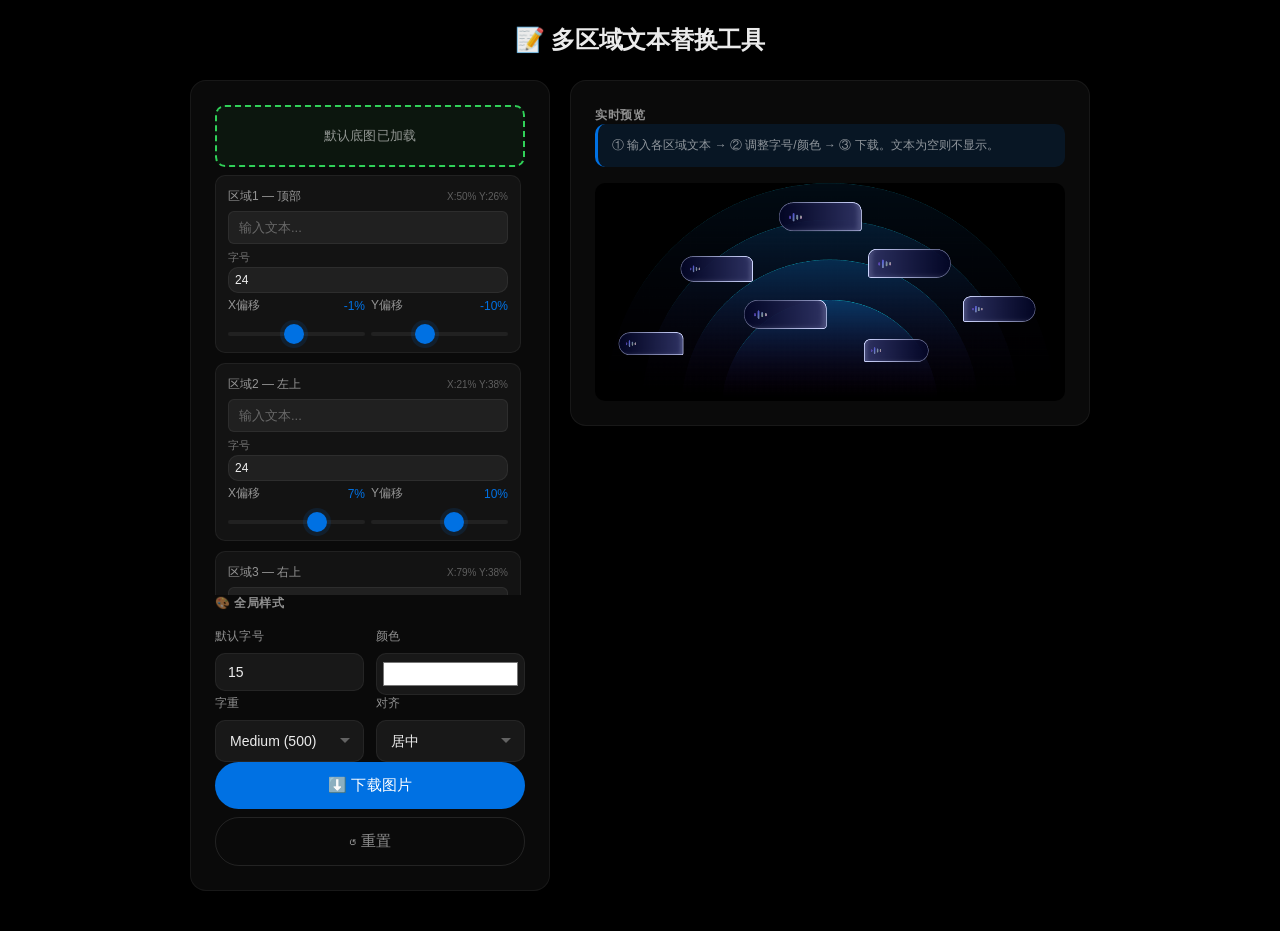
==== card-text-overlay.html @ 13a6d27a "🏨 酒店工具集 - 静态部署 - 酒店欢迎文本生成器 - 二维码叠加生成器 - 卡片文本叠加器 - Logo文字生成器 - 电视开机Logo制作（含海思V670 .img导出） - 开机视频工具（仅本" ====
<!DOCTYPE html>
<html lang="zh-CN">
<head>
<meta charset="UTF-8">
<meta name="viewport" content="width=device-width,initial-scale=1.0,maximum-scale=1.0,user-scalable=no">
<title>多区域文本替换工具</title>
<style>/* === Apple Style Design System === */
:root {
  --bg-primary: #000000;
  --bg-surface: rgba(255,255,255,0.04);
  --bg-surface-hover: rgba(255,255,255,0.06);
  --bg-input: rgba(255,255,255,0.06);
  --bg-input-focus: rgba(255,255,255,0.08);
  --accent: #0071E3;
  --accent-hover: #0077ED;
  --accent-subtle: rgba(0,113,227,0.12);
  --text-primary: rgba(255,255,255,0.92);
  --text-secondary: rgba(255,255,255,0.55);
  --text-tertiary: rgba(255,255,255,0.32);
  --border-subtle: rgba(255,255,255,0.06);
  --border-default: rgba(255,255,255,0.1);
  --border-focus: rgba(0,113,227,0.4);
  --radius-sm: 6px;
  --radius-md: 10px;
  --radius-lg: 16px;
  --radius-xl: 24px;
  --font-sans: -apple-system, BlinkMacSystemFont, "SF Pro Display", "SF Pro Text", "Helvetica Neue", sans-serif;
  --font-mono: "SF Mono", "Menlo", "Monaco", monospace;
  --transition: 0.2s cubic-bezier(0.25, 0.1, 0.25, 1);
}
*{margin:0;padding:0;box-sizing:border-box}
body{font-family:var(--font-sans);background:var(--bg-primary);min-height:100vh;color:var(--text-primary);-webkit-font-smoothing:antialiased;-moz-osx-font-smoothing:grayscale;padding:24px 16px}
.container,.tool-container{max-width:900px;margin:0 auto}
.card,.panel,.left-panel,.right-panel{background:var(--bg-surface);border:1px solid var(--border-subtle);border-radius:var(--radius-lg);padding:24px;margin-bottom:16px;backdrop-filter:blur(20px);-webkit-backdrop-filter:blur(20px)}
.section-title,.sep-title,.preview-title{font-size:12px;font-weight:600;color:var(--text-secondary);text-transform:uppercase;letter-spacing:0.5px;margin-bottom:16px}
.form-group,.field{margin-bottom:16px}
.form-group:last-child,.field:last-of-type{margin-bottom:0}
label,.field label{display:block;font-size:12px;font-weight:500;color:var(--text-secondary);margin-bottom:8px;letter-spacing:0.2px}
input[type="text"],input[type="url"],input[type="number"],textarea,select{width:100%;padding:12px 14px;background:var(--bg-input);border:1px solid var(--border-subtle);border-radius:var(--radius-md);color:var(--text-primary);font-size:14px;font-family:var(--font-sans);outline:none;transition:all var(--transition)}
input[type="text"]:focus,input[type="url"]:focus,textarea:focus,select:focus{border-color:var(--border-focus);background:var(--bg-input-focus);box-shadow:0 0 0 3px var(--accent-subtle)}
input[type="text"]::placeholder,textarea::placeholder{color:var(--text-tertiary)}
select{appearance:none;background-image:url("data:image/svg+xml,%3Csvg xmlns='http://www.w3.org/2000/svg' width='12' height='12' fill='rgba(255,255,255,0.32)'%3E%3Cpath d='M6 8L1 3h10z'/%3E%3C/svg%3E");background-repeat:no-repeat;background-position:right 12px center;padding-right:36px}
select option{background:#1c1c1e;color:var(--text-primary)}
textarea{resize:vertical;line-height:1.5;min-height:60px}
input[type="color"]{width:100%;height:40px;padding:4px;background:var(--bg-input);border:1px solid var(--border-subtle);border-radius:var(--radius-md);cursor:pointer}
input[type="file"]{font-size:13px;color:var(--text-secondary);padding:8px 0}
input[type="file"]::file-selector-button{padding:8px 16px;background:var(--accent);border:none;border-radius:var(--radius-sm);color:#fff;font-size:13px;font-family:var(--font-sans);cursor:pointer;margin-right:10px}
input[type="range"]{width:100%;height:4px;-webkit-appearance:none;appearance:none;background:var(--bg-input);border-radius:2px;outline:none}
input[type="range"]::-webkit-slider-thumb{-webkit-appearance:none;width:20px;height:20px;background:var(--accent);border-radius:50%;cursor:pointer;box-shadow:0 0 0 4px var(--accent-subtle);transition:all var(--transition)}
input[type="range"]::-webkit-slider-thumb:hover{transform:scale(1.1)}
.range-label,.rl{display:flex;justify-content:space-between;align-items:center;margin-bottom:8px;font-size:12px;color:var(--text-secondary)}
.range-label .val,.rv{font-size:12px;color:var(--accent);font-weight:500}
.row,.grid-2{display:grid;grid-template-columns:1fr 1fr;gap:12px}
.row .form-group,.grid-2 .field{margin-bottom:0}
.btn{width:100%;padding:14px;border:none;border-radius:var(--radius-xl);font-size:15px;font-weight:500;font-family:var(--font-sans);cursor:pointer;transition:all var(--transition);letter-spacing:0.2px}
.btn-primary,.btn-gen{background:var(--accent);color:#fff}
.btn-primary:hover,.btn-gen:hover{background:var(--accent-hover)}
.btn-primary:active,.btn-gen:active{transform:scale(0.98);opacity:0.9}
.btn-secondary{background:transparent;border:1px solid var(--border-default);color:var(--text-secondary);margin-top:8px}
.btn-secondary:hover{border-color:var(--border-default);background:var(--bg-surface-hover);color:var(--text-primary)}
.canvas-wrap{background:#000;border-radius:var(--radius-md);overflow:hidden}
#cv,#previewCanvas,canvas{display:block;width:100%;height:auto}
.ph,.placeholder{display:flex;flex-direction:column;align-items:center;justify-content:center;min-height:240px;color:var(--text-tertiary);font-size:13px;text-align:center}
.ph-icon,.placeholder .icon{font-size:40px;margin-bottom:12px;opacity:0.5}
.tags,.chips{display:flex;gap:8px;flex-wrap:wrap;margin-top:8px}
.tag,.chip{padding:6px 16px;background:var(--bg-input);border:1px solid var(--border-subtle);border-radius:var(--radius-xl);font-size:12px;color:var(--text-secondary);cursor:pointer;transition:all var(--transition);font-family:var(--font-sans)}
.tag:hover,.chip:hover{background:var(--accent-subtle);border-color:var(--accent);color:var(--accent)}
.tip{padding:14px 16px;background:rgba(255,149,0,0.08);border-radius:var(--radius-md);font-size:12px;color:rgba(255,149,0,0.7);line-height:1.6;margin-top:12px}
.guide-box{padding:12px 14px;background:var(--accent-subtle);border-radius:var(--radius-md);border-left:3px solid var(--accent);margin-bottom:16px}
.guide-box p{font-size:12px;color:var(--text-secondary);line-height:1.6}
.layout{display:grid;grid-template-columns:360px 1fr;gap:20px;align-items:start}
.left-panel,.right-panel{overflow:hidden}
.upload-area-wrap,.upload-wrap{position:relative;display:block}
.upload-area{position:relative;padding:20px 16px;background:var(--bg-surface);border:2px dashed var(--border-default);border-radius:var(--radius-md);text-align:center;cursor:pointer;transition:all var(--transition)}
.upload-area:hover{border-color:var(--accent);background:var(--bg-surface-hover)}
.upload-area.active{border-color:#30D158;background:rgba(48,209,88,0.06)}
.upload-area-wrap input[type="file"],.upload-wrap input[type="file"]{display:none}
.upload-icon{font-size:30px;margin-bottom:8px;opacity:0.5}
.upload-text{font-size:13px;color:var(--text-secondary)}
.qr-source-tabs{display:flex;gap:0;margin-bottom:14px;background:var(--bg-input);border-radius:var(--radius-md);padding:3px}
.qr-tab{flex:1;padding:8px 12px;text-align:center;border:none;background:transparent;color:var(--text-secondary);font-size:12px;font-family:var(--font-sans);cursor:pointer;border-radius:var(--radius-sm);transition:all var(--transition)}
.qr-tab.active{background:var(--accent);color:#fff;font-weight:500}
.card-section{padding:12px;background:var(--bg-surface);border-radius:var(--radius-md);border:1px solid var(--border-subtle);margin-bottom:10px}
.card-label{display:flex;justify-content:space-between;align-items:center;margin-bottom:6px}
.card-label span{font-size:12px;color:var(--text-secondary);font-weight:500}
.card-label small{font-size:10px;color:var(--text-tertiary)}
.card-section input[type="text"]{width:100%;padding:8px 10px;background:var(--bg-input);border:1px solid var(--border-subtle);border-radius:var(--radius-sm);color:var(--text-primary);font-size:13px;outline:none}
.card-section input[type="text"]:focus{border-color:var(--border-focus)}
.text-list{max-height:420px;overflow-y:auto;padding-right:4px}
.text-list::-webkit-scrollbar{width:4px}
.text-list::-webkit-scrollbar-thumb{background:var(--border-default);border-radius:2px}
.qr-preview-wrap{margin-top:10px;padding:8px;background:rgba(0,0,0,0.2);border-radius:var(--radius-md);text-align:center;display:none}
.qr-preview-wrap.show{display:block}
#qrPreview{max-width:120px;height:auto;border-radius:4px}
h1{text-align:center;margin-bottom:24px;font-size:24px;font-weight:600;color:var(--text-primary);letter-spacing:-0.3px}
.ld{display:none;position:absolute;inset:0;background:rgba(0,0,0,0.6);align-items:center;justify-content:center;border-radius:var(--radius-md)}
.ld.active{display:flex}
.grid-2 input[type="number"],.grid-2 input[type="color"]{width:100%;padding:10px 12px;background:var(--bg-input);border:1px solid var(--border-subtle);border-radius:var(--radius-md);color:var(--text-primary);font-size:14px;outline:none}
.grid-2 input[type="color"]{height:42px;padding:4px;cursor:pointer}
@media(max-width:860px){.layout{grid-template-columns:1fr}}
</style>
</head>
<body>
<div class="container">
<h1>📝 多区域文本替换工具</h1>
<div class="layout">

<!-- 左侧控制 -->
<div class="panel">
  <label class="upload-wrap" for="bgFile">
    <div class="upload-area active" id="bgArea"><div class="upload-text" id="bgText">默认底图已加载</div></div>
    <input type="file" id="bgFile" accept="image/*">
  </label>

  <div class="text-list" id="textList">
    <!-- 动态生成7个文本输入 -->
  </div>

  <div class="sep"><div class="sep-title">🎨 全局样式</div></div>
  <div class="grid-2">
    <div class="field">
      <label>默认字号</label>
      <input type="number" id="fontSize" value="15" min="8" max="48">
    </div>
    <div class="field">
      <label>颜色</label>
      <input type="color" id="textColor" value="#ffffff">
    </div>
  </div>
  <div class="grid-2">
    <div class="field">
      <label>字重</label>
      <select id="fontWeight">
        <option value="400">Regular (400)</option>
        <option value="500" selected>Medium (500)</option>
        <option value="600">Semi Bold (600)</option>
        <option value="700">Bold (700)</option>
      </select>
    </div>
    <div class="field">
      <label>对齐</label>
      <select id="textAlign">
        <option value="center" selected>居中</option>
        <option value="left">左对齐</option>
        <option value="right">右对齐</option>
      </select>
    </div>
  </div>

  <button class="btn btn-primary" id="dlBtn">⬇️ 下载图片</button>
  <button class="btn btn-secondary" id="resetBtn">↺ 重置</button>
</div>

<!-- 右侧预览 -->
<div class="panel">
  <div class="preview-header"><span class="preview-title">实时预览</span></div>
  <div class="guide-box"><p>① 输入各区域文本 → ② 调整字号/颜色 → ③ 下载。文本为空则不显示。</p></div>
  <div class="canvas-wrap">
    <div class="ph" id="ph"><div class="ph-icon">📷</div><div>加载中...</div></div>
    <canvas id="cv" style="display:none"></canvas>
  </div>
</div>

</div>
</div>

<script>
var cv = document.getElementById('cv'), cx = cv.getContext('2d');
var $ = function(id) { return document.getElementById(id); };

// 状态
var bgImg = null, bgLoaded = false;
var defaultBg = '[data-uri]';

// 7个文本区域配置 - y为百分比坐标, df为默认偏移和字号
var cards = [
  { id: 't1', label: '顶部', x: 0.50, y: 0.26, df: {ox:-1, oy:-10, fs:24} },
  { id: 't2', label: '左上', x: 0.21, y: 0.38, df: {ox:7, oy:10, fs:24} },
  { id: 't3', label: '右上', x: 0.79, y: 0.38, df: {ox:-11, oy:-1, fs:24} },
  { id: 't4', label: '中部', x: 0.38, y: 0.61, df: {ox:4, oy:-1, fs:24} },
  { id: 't5', label: '右侧', x: 0.76, y: 0.65, df: {ox:12, oy:-7, fs:24} },
  { id: 't6', label: '左下', x: 0.21, y: 0.83, df: {ox:-7, oy:-9, fs:24} },
  { id: 't7', label: '右下', x: 0.58, y: 0.85, df: {ox:8, oy:-8, fs:24} }
];

// 生成输入控件 - 每个区域带独立X/Y微调
var textList = $('textList');
cards.forEach(function(c, i) {
  var sec = document.createElement('div');
  sec.className = 'card-section';
  var alignOpts = '<option value="center">居中</option><option value="left">左对齐</option><option value="right">右对齐</option>';
  var df = c.df || {ox:0, oy:0, fs:15};
  sec.innerHTML =
    '<div class="card-label"><span>区域' + (i+1) + ' — ' + c.label + '</span><small>X:' + Math.round(c.x*100) + '% Y:' + Math.round(c.y*100) + '%</small></div>'
    + '<input type="text" id="' + c.id + '" placeholder="输入文本...">'
    + '<div style="display:flex;gap:6px;margin-top:6px;">'
    + '<div style="flex:1"><label style="font-size:11px;color:rgba(255,255,255,.4);display:block;margin-bottom:2px">字号</label><input type="number" id="' + c.id + 'fs" value="' + df.fs + '" min="8" max="48" style="padding:5px 6px;font-size:12px"></div>'
    + '</div>'
    + '<div style="display:flex;gap:6px;margin-top:4px;">'
    + '<div style="flex:1"><div class="rl"><span>X偏移</span><span class="rv" id="' + c.id + 'xV">' + df.ox + '%</span></div><input type="range" id="' + c.id + 'ox" min="-20" max="20" value="' + df.ox + '" style="width:100%"></div>'
    + '<div style="flex:1"><div class="rl"><span>Y偏移</span><span class="rv" id="' + c.id + 'yV">' + df.oy + '%</span></div><input type="range" id="' + c.id + 'oy" min="-40" max="40" value="' + df.oy + '" style="width:100%"></div>'
    + '</div>';
  textList.appendChild(sec);
});

// 加载默认背景
(function() {
  var img = new Image();
  img.onload = function() { bgImg = img; bgLoaded = true; render(); };
  img.src = defaultBg;
})();

// 底图上传
$('bgFile').onchange = function() {
  if (!this.files[0]) return;
  var file = this.files[0];
  var r = new FileReader();
  r.onload = function(e) {
    var img = new Image();
    img.onload = function() { bgImg = img; bgLoaded = true; $('bgText').textContent = file.name; $('bgArea').classList.add('active'); render(); };
    img.src = e.target.result;
  };
  r.readAsDataURL(file);
};

// 渲染
function render() {
  if (!bgLoaded || !bgImg) return;
  var w = bgImg.naturalWidth || bgImg.width;
  var h = bgImg.naturalHeight || bgImg.height;
  cv.width = w; cv.height = h;
  cv.style.display = 'block';
  $('ph').style.display = 'none';

  cx.clearRect(0, 0, w, h);
  cx.drawImage(bgImg, 0, 0, w, h);

  var fs = parseInt($('fontSize').value) || 15;
  var fc = $('textColor').value;
  var fw = $('fontWeight').value;
  var ta = $('textAlign').value;

  cx.fillStyle = fc;
  cx.textBaseline = 'middle';

  cards.forEach(function(c) {
    var txt = $(c.id).value.trim();
    if (!txt) return;
    var cfs = parseInt($(c.id + 'fs').value);
    if (!cfs || cfs < 1) cfs = fs;
    cx.textAlign = ta;
    cx.font = fw + ' ' + cfs + 'px -apple-system, "PingFang SC", "Microsoft YaHei", sans-serif';
    var ox = (parseInt($(c.id + 'ox').value) || 0) / 100;
    var oy = (parseInt($(c.id + 'oy').value) || 0) / 100;
    var px = (c.x + ox) * w;
    var py = (c.y + oy) * h;
    cx.fillText(txt, px, py);
  });
}

// 实时监听 - 文本输入 + 样式 + 偏移滑块 + 独立字号
var listenIds = cards.reduce(function(a, c) {
  return a.concat([c.id, c.id + 'fs', c.id + 'ox', c.id + 'oy']);
}, ['fontSize', 'textColor', 'fontWeight', 'textAlign']);
listenIds.forEach(function(id) {
  $(id).addEventListener('input', function() {
    // 更新偏移显示值
    if (id.endsWith('ox') || id.endsWith('oy')) {
      var suffix = id.endsWith('ox') ? 'xV' : 'yV';
      var v = parseInt(this.value) || 0;
      var el = $(id.replace(/o[x|y]$/, '') + suffix);
      if (el) el.textContent = v + '%';
    }
    render();
  });
});
$('textColor').addEventListener('change', render);

// 下载
$('dlBtn').onclick = function() {
  if (!bgLoaded) { alert('请先加载底图'); return; }
  var a = document.createElement('a');
  a.download = '卡片文本_' + Date.now() + '.png';
  a.href = cv.toDataURL('image/png', 1);
  a.click();
};

// 重置
$('resetBtn').onclick = function() {
  cards.forEach(function(c) {
    $(c.id).value = '';
    $(c.id + 'fs').value = c.df.fs;
    $(c.id + 'ox').value = c.df.ox;
    $(c.id + 'oy').value = c.df.oy;
    $(c.id + 'xV').textContent = c.df.ox + '%';
    $(c.id + 'yV').textContent = c.df.oy + '%';
  });
  $('fontSize').value = 15;
  $('textColor').value = '#ffffff';
  $('fontWeight').value = '500';
  $('textAlign').value = 'center';
  render();
};
</script>
</body>
</html>
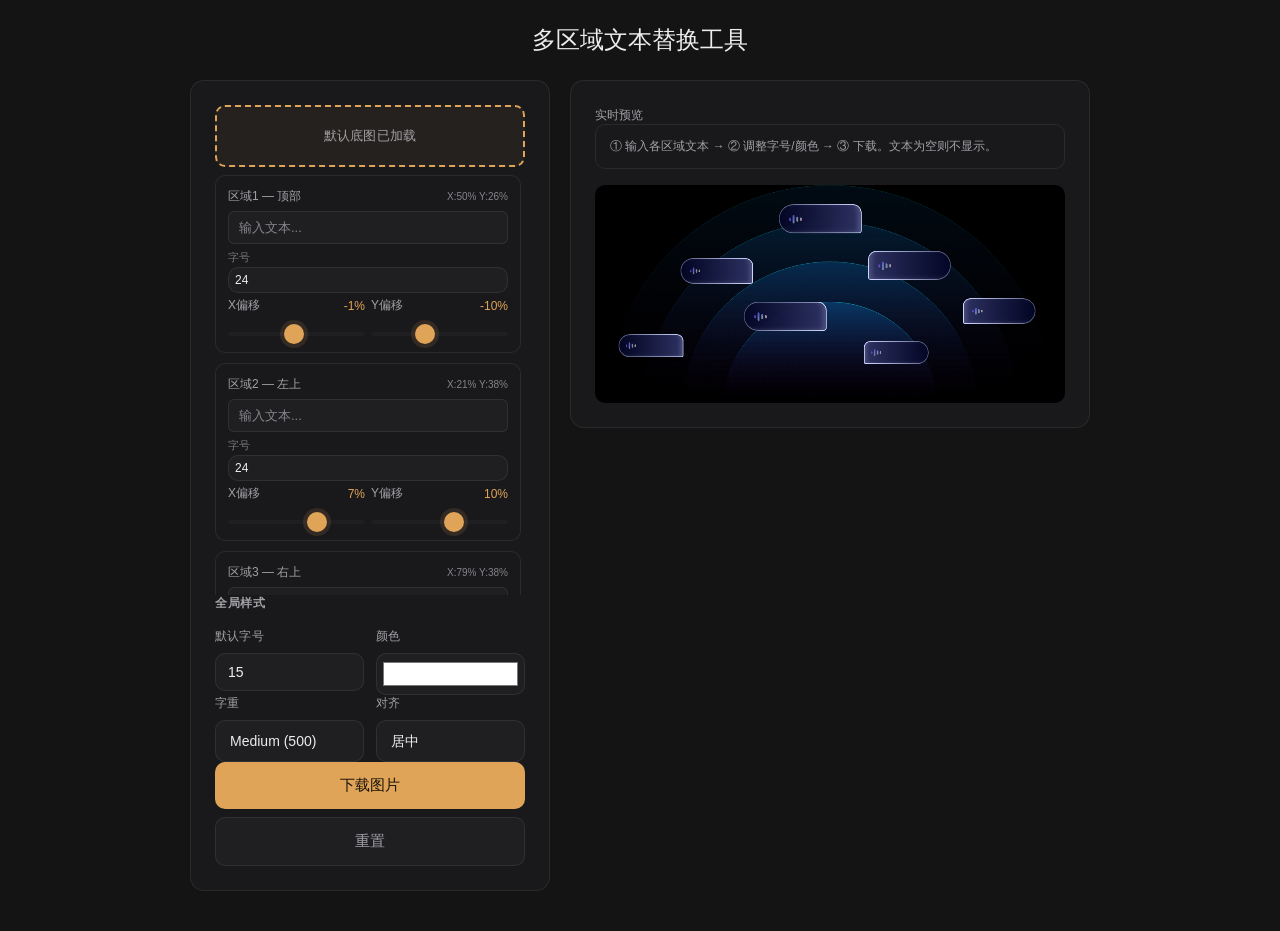
==== commit ede3df13: "review: 全站统一主题与可访问性，去 emoji/玻璃/蓝色，修复移动端两列控件" ====
--- a/card-text-overlay.html
+++ b/card-text-overlay.html
@@ -36,7 +36,7 @@
 .form-group,.field{margin-bottom:16px}
 .form-group:last-child,.field:last-of-type{margin-bottom:0}
 label,.field label{display:block;font-size:12px;font-weight:500;color:var(--text-secondary);margin-bottom:8px;letter-spacing:0.2px}
-input[type="text"],input[type="url"],input[type="number"],textarea,select{width:100%;padding:12px 14px;background:var(--bg-input);border:1px solid var(--border-subtle);border-radius:var(--radius-md);color:var(--text-primary);font-size:14px;font-family:var(--font-sans);outline:none;transition:all var(--transition)}
+input[type="text"],input[type="url"],input[type="number"],textarea,select{width:100%;padding:12px 14px;background:var(--bg-input);border:1px solid var(--border-subtle);border-radius:var(--radius-md);color:var(--text-primary);font-size:14px;font-family:var(--font-sans);outline:none;transition:background-color var(--transition),border-color var(--transition),color var(--transition),opacity var(--transition),transform var(--transition)}
 input[type="text"]:focus,input[type="url"]:focus,textarea:focus,select:focus{border-color:var(--border-focus);background:var(--bg-input-focus);box-shadow:0 0 0 3px var(--accent-subtle)}
 input[type="text"]::placeholder,textarea::placeholder{color:var(--text-tertiary)}
 select{appearance:none;background-image:url("data:image/svg+xml,%3Csvg xmlns='http://www.w3.org/2000/svg' width='12' height='12' fill='rgba(255,255,255,0.32)'%3E%3Cpath d='M6 8L1 3h10z'/%3E%3C/svg%3E");background-repeat:no-repeat;background-position:right 12px center;padding-right:36px}
@@ -46,13 +46,13 @@
 input[type="file"]{font-size:13px;color:var(--text-secondary);padding:8px 0}
 input[type="file"]::file-selector-button{padding:8px 16px;background:var(--accent);border:none;border-radius:var(--radius-sm);color:#fff;font-size:13px;font-family:var(--font-sans);cursor:pointer;margin-right:10px}
 input[type="range"]{width:100%;height:4px;-webkit-appearance:none;appearance:none;background:var(--bg-input);border-radius:2px;outline:none}
-input[type="range"]::-webkit-slider-thumb{-webkit-appearance:none;width:20px;height:20px;background:var(--accent);border-radius:50%;cursor:pointer;box-shadow:0 0 0 4px var(--accent-subtle);transition:all var(--transition)}
+input[type="range"]::-webkit-slider-thumb{-webkit-appearance:none;width:20px;height:20px;background:var(--accent);border-radius:50%;cursor:pointer;box-shadow:0 0 0 4px var(--accent-subtle);transition:background-color var(--transition),border-color var(--transition),color var(--transition),opacity var(--transition),transform var(--transition)}
 input[type="range"]::-webkit-slider-thumb:hover{transform:scale(1.1)}
 .range-label,.rl{display:flex;justify-content:space-between;align-items:center;margin-bottom:8px;font-size:12px;color:var(--text-secondary)}
 .range-label .val,.rv{font-size:12px;color:var(--accent);font-weight:500}
 .row,.grid-2{display:grid;grid-template-columns:1fr 1fr;gap:12px}
 .row .form-group,.grid-2 .field{margin-bottom:0}
-.btn{width:100%;padding:14px;border:none;border-radius:var(--radius-xl);font-size:15px;font-weight:500;font-family:var(--font-sans);cursor:pointer;transition:all var(--transition);letter-spacing:0.2px}
+.btn{width:100%;padding:14px;border:none;border-radius:var(--radius-xl);font-size:15px;font-weight:500;font-family:var(--font-sans);cursor:pointer;transition:background-color var(--transition),border-color var(--transition),color var(--transition),opacity var(--transition),transform var(--transition);letter-spacing:0.2px}
 .btn-primary,.btn-gen{background:var(--accent);color:#fff}
 .btn-primary:hover,.btn-gen:hover{background:var(--accent-hover)}
 .btn-primary:active,.btn-gen:active{transform:scale(0.98);opacity:0.9}
@@ -63,7 +63,7 @@
 .ph,.placeholder{display:flex;flex-direction:column;align-items:center;justify-content:center;min-height:240px;color:var(--text-tertiary);font-size:13px;text-align:center}
 .ph-icon,.placeholder .icon{font-size:40px;margin-bottom:12px;opacity:0.5}
 .tags,.chips{display:flex;gap:8px;flex-wrap:wrap;margin-top:8px}
-.tag,.chip{padding:6px 16px;background:var(--bg-input);border:1px solid var(--border-subtle);border-radius:var(--radius-xl);font-size:12px;color:var(--text-secondary);cursor:pointer;transition:all var(--transition);font-family:var(--font-sans)}
+.tag,.chip{padding:6px 16px;background:var(--bg-input);border:1px solid var(--border-subtle);border-radius:var(--radius-xl);font-size:12px;color:var(--text-secondary);cursor:pointer;transition:background-color var(--transition),border-color var(--transition),color var(--transition),opacity var(--transition),transform var(--transition);font-family:var(--font-sans)}
 .tag:hover,.chip:hover{background:var(--accent-subtle);border-color:var(--accent);color:var(--accent)}
 .tip{padding:14px 16px;background:rgba(255,149,0,0.08);border-radius:var(--radius-md);font-size:12px;color:rgba(255,149,0,0.7);line-height:1.6;margin-top:12px}
 .guide-box{padding:12px 14px;background:var(--accent-subtle);border-radius:var(--radius-md);border-left:3px solid var(--accent);margin-bottom:16px}
@@ -71,14 +71,14 @@
 .layout{display:grid;grid-template-columns:360px 1fr;gap:20px;align-items:start}
 .left-panel,.right-panel{overflow:hidden}
 .upload-area-wrap,.upload-wrap{position:relative;display:block}
-.upload-area{position:relative;padding:20px 16px;background:var(--bg-surface);border:2px dashed var(--border-default);border-radius:var(--radius-md);text-align:center;cursor:pointer;transition:all var(--transition)}
+.upload-area{position:relative;padding:20px 16px;background:var(--bg-surface);border:2px dashed var(--border-default);border-radius:var(--radius-md);text-align:center;cursor:pointer;transition:background-color var(--transition),border-color var(--transition),color var(--transition),opacity var(--transition),transform var(--transition)}
 .upload-area:hover{border-color:var(--accent);background:var(--bg-surface-hover)}
 .upload-area.active{border-color:#30D158;background:rgba(48,209,88,0.06)}
 .upload-area-wrap input[type="file"],.upload-wrap input[type="file"]{display:none}
 .upload-icon{font-size:30px;margin-bottom:8px;opacity:0.5}
 .upload-text{font-size:13px;color:var(--text-secondary)}
 .qr-source-tabs{display:flex;gap:0;margin-bottom:14px;background:var(--bg-input);border-radius:var(--radius-md);padding:3px}
-.qr-tab{flex:1;padding:8px 12px;text-align:center;border:none;background:transparent;color:var(--text-secondary);font-size:12px;font-family:var(--font-sans);cursor:pointer;border-radius:var(--radius-sm);transition:all var(--transition)}
+.qr-tab{flex:1;padding:8px 12px;text-align:center;border:none;background:transparent;color:var(--text-secondary);font-size:12px;font-family:var(--font-sans);cursor:pointer;border-radius:var(--radius-sm);transition:background-color var(--transition),border-color var(--transition),color var(--transition),opacity var(--transition),transform var(--transition)}
 .qr-tab.active{background:var(--accent);color:#fff;font-weight:500}
 .card-section{padding:12px;background:var(--bg-surface);border-radius:var(--radius-md);border:1px solid var(--border-subtle);margin-bottom:10px}
 .card-label{display:flex;justify-content:space-between;align-items:center;margin-bottom:6px}
@@ -99,10 +99,11 @@
 .grid-2 input[type="color"]{height:42px;padding:4px;cursor:pointer}
 @media(max-width:860px){.layout{grid-template-columns:1fr}}
 </style>
+<link rel="stylesheet" href="./theme.css">
 </head>
 <body>
 <div class="container">
-<h1>📝 多区域文本替换工具</h1>
+<h1>多区域文本替换工具</h1>
 <div class="layout">
 
 <!-- 左侧控制 -->
@@ -116,7 +117,7 @@
     <!-- 动态生成7个文本输入 -->
   </div>
 
-  <div class="sep"><div class="sep-title">🎨 全局样式</div></div>
+  <div class="sep"><div class="sep-title">全局样式</div></div>
   <div class="grid-2">
     <div class="field">
       <label>默认字号</label>
@@ -147,8 +148,8 @@
     </div>
   </div>
 
-  <button class="btn btn-primary" id="dlBtn">⬇️ 下载图片</button>
-  <button class="btn btn-secondary" id="resetBtn">↺ 重置</button>
+  <button class="btn btn-primary" id="dlBtn">下载图片</button>
+  <button class="btn btn-secondary" id="resetBtn">重置</button>
 </div>
 
 <!-- 右侧预览 -->
@@ -156,7 +157,7 @@
   <div class="preview-header"><span class="preview-title">实时预览</span></div>
   <div class="guide-box"><p>① 输入各区域文本 → ② 调整字号/颜色 → ③ 下载。文本为空则不显示。</p></div>
   <div class="canvas-wrap">
-    <div class="ph" id="ph"><div class="ph-icon">📷</div><div>加载中...</div></div>
+    <div class="ph" id="ph"><div>加载中...</div></div>
     <canvas id="cv" style="display:none"></canvas>
   </div>
 </div>
@@ -170,7 +171,7 @@
 
 // 状态
 var bgImg = null, bgLoaded = false;
-var defaultBg = '[data-uri]';
+var defaultBg = './card-bg.png';
 
 // 7个文本区域配置 - y为百分比坐标, df为默认偏移和字号
 var cards = [
@@ -302,5 +303,6 @@
   render();
 };
 </script>
+<script src="./a11y.js" defer></script>
 </body>
 </html>
--- a/theme.css
+++ b/theme.css
@@ -0,0 +1,289 @@
+/* 酒店工具集 · 共用主题
+   在页面自身样式之后加载，只覆盖设计令牌与通用控件，
+   不改动各工具的计算/预览逻辑。 */
+
+:root {
+  --bg-primary: #141415;
+  --bg-surface: #19191b;
+  --bg-surface-hover: #1f1f22;
+  --bg-input: #1f1f22;
+  --bg-input-focus: #232325;
+  --bg-elevated: #1f1f22;
+  --bg-hover: #232325;
+
+  --accent: #e0a458;
+  --accent-hover: #e8b06b;
+  --accent-subtle: rgba(224, 164, 88, 0.12);
+  --accent-bg: rgba(224, 164, 88, 0.12);
+
+  --text-primary: #ededed;
+  --text-secondary: #a1a1a6;
+  --text-tertiary: #85858b;
+
+  --border-subtle: rgba(237, 237, 237, 0.08);
+  --border-default: rgba(237, 237, 237, 0.14);
+  --border-focus: rgba(224, 164, 88, 0.55);
+
+  --success: #4cc38a;
+  --warning: #d9a441;
+  --error: #e5484d;
+
+  --radius-sm: 6px;
+  --radius-md: 10px;
+  --radius: 12px;
+  --radius-lg: 14px;
+  --radius-xl: 16px;
+
+  --font-sans: -apple-system, BlinkMacSystemFont, "PingFang SC", "Microsoft YaHei", "Helvetica Neue", sans-serif;
+  --font-mono: "SF Mono", "JetBrains Mono", Menlo, monospace;
+  --transition: 150ms cubic-bezier(0.22, 1, 0.36, 1);
+}
+
+body {
+  background: var(--bg-primary);
+  color: var(--text-primary);
+}
+
+::selection {
+  background: rgba(224, 164, 88, 0.28);
+}
+
+/* 去掉玻璃与彩色光效，表面只靠中性面 + 发丝线 */
+.card,
+.panel,
+.left-panel,
+.right-panel,
+.header {
+  background: var(--bg-surface);
+  border-color: var(--border-subtle);
+  box-shadow: none;
+  -webkit-backdrop-filter: none !important;
+  backdrop-filter: none !important;
+}
+
+.card,
+.panel,
+.left-panel,
+.right-panel {
+  border-radius: var(--radius-lg);
+}
+
+/* 标题不再用重字重和大字距 */
+h1, h2, h3 {
+  font-weight: 500;
+  letter-spacing: 0;
+}
+
+.section-title,
+.preview-title {
+  text-transform: none;
+  letter-spacing: 0;
+  font-weight: 500;
+  color: var(--text-secondary);
+}
+
+/* 控件统一：中性底、10px 圆角、琥珀焦点 */
+input[type="text"],
+input[type="url"],
+input[type="number"],
+input[type="search"],
+textarea,
+select {
+  background: var(--bg-input);
+  border: 1px solid var(--border-subtle);
+  border-radius: var(--radius-md);
+  color: var(--text-primary);
+  transition: background-color var(--transition), border-color var(--transition), color var(--transition), opacity var(--transition);
+}
+
+input[type="text"]:hover,
+input[type="url"]:hover,
+input[type="number"]:hover,
+textarea:hover,
+select:hover {
+  background: var(--bg-surface-hover);
+}
+
+input[type="text"]:focus,
+input[type="url"]:focus,
+input[type="number"]:focus,
+input[type="search"]:focus,
+textarea:focus,
+select:focus {
+  border-color: var(--accent);
+  background: var(--bg-input-focus);
+}
+
+button {
+  transition: background-color var(--transition), border-color var(--transition), color var(--transition), opacity var(--transition), transform 120ms var(--transition);
+}
+
+button:active:not(:disabled) {
+  transform: scale(0.98);
+}
+
+/* 统一焦点环 */
+:focus-visible {
+  outline: 2px solid var(--accent);
+  outline-offset: 2px;
+}
+
+/* 提示类块不再用橙/蓝底，降为安静的一行说明 */
+.tip,
+.guide-box {
+  background: transparent !important;
+  border: 1px solid var(--border-subtle) !important;
+  border-left: 1px solid var(--border-subtle) !important;
+  color: var(--text-tertiary) !important;
+}
+
+.tip b,
+.guide-box b {
+  color: var(--text-secondary);
+  font-weight: 500;
+}
+
+/* 环境/状态徽标：安静的文字 + 发丝线，不用亮底胶囊 */
+.env-badge {
+  display: inline-flex;
+  align-items: center;
+  max-width: 100%;
+  padding: 6px 10px;
+  border: 1px solid var(--border-subtle);
+  border-radius: 8px;
+  background: transparent !important;
+  color: var(--text-secondary) !important;
+  font-size: 12px;
+  line-height: 16px;
+}
+
+.env-badge.ok {
+  background: rgba(76, 195, 138, 0.08) !important;
+  border-color: rgba(76, 195, 138, 0.24);
+  color: #9fd9b8 !important;
+}
+
+.env-badge.no {
+  background: rgba(224, 164, 88, 0.08) !important;
+  border-color: rgba(224, 164, 88, 0.28);
+  color: #e8c08a !important;
+}
+
+.env-badge code {
+  font-family: var(--font-mono);
+  font-size: 11px;
+  color: var(--text-secondary);
+}
+
+/* 自定义文件选择按钮，替代浏览器原生控件 */
+.file-pick {
+  display: inline-flex;
+  align-items: center;
+  height: 36px;
+  padding: 0 14px;
+  border: 1px solid var(--border-subtle);
+  border-radius: var(--radius-md);
+  background: var(--bg-surface-hover);
+  color: var(--text-secondary);
+  font-size: 13px;
+  cursor: pointer;
+  transition: background-color var(--transition), border-color var(--transition), color var(--transition);
+}
+
+.file-pick:hover {
+  color: var(--text-primary);
+  border-color: var(--border-default);
+}
+
+.file-pick input[type="file"] { display: none; }
+
+/* 上传区已选中：用琥珀，不用绿色状态色 */
+.upload-area.active,
+.upload-area.has-file,
+.upload-area.loaded {
+  border-color: var(--accent) !important;
+  background: rgba(224, 164, 88, 0.06) !important;
+}
+
+/* 小尺寸内联主按钮 */
+.btn-gen {
+  height: 36px;
+  padding: 0 14px;
+  font-size: 13px;
+  font-weight: 500;
+}
+
+/* 主按钮：琥珀底 + 深色字；禁用时回到中性面 */
+.btn-primary,
+.btn-gen,
+.btn-download,
+.convert-btn {
+  background: var(--accent);
+  color: #1b1408;
+  border-color: transparent;
+  border-radius: var(--radius-md);
+}
+
+.btn-primary:hover:not(:disabled),
+.btn-gen:hover:not(:disabled),
+.btn-download:hover:not(:disabled),
+.convert-btn:hover:not(:disabled) {
+  background: var(--accent-hover);
+}
+
+.btn-primary:disabled,
+.btn-gen:disabled,
+.btn-download:disabled,
+.convert-btn:disabled {
+  background: var(--bg-surface-hover);
+  color: var(--text-tertiary);
+  border-color: var(--border-subtle);
+}
+
+/* 次级按钮统一为中性面 */
+.btn-secondary,
+.btn-clear {
+  background: var(--bg-surface-hover);
+  border: 1px solid var(--border-subtle);
+  color: var(--text-secondary);
+  border-radius: var(--radius-md);
+}
+
+.btn-secondary:hover:not(:disabled),
+.btn-clear:hover:not(:disabled) {
+  color: var(--text-primary);
+  border-color: var(--border-default);
+}
+
+/* 弹层去掉毛玻璃 */
+.toast {
+  -webkit-backdrop-filter: none !important;
+  backdrop-filter: none !important;
+  background: #232325;
+  border-color: var(--border-default);
+}
+
+/* 滚动条保持安静 */
+::-webkit-scrollbar {
+  width: 10px;
+  height: 10px;
+}
+
+::-webkit-scrollbar-thumb {
+  background: rgba(237, 237, 237, 0.14);
+  border: 3px solid var(--bg-primary);
+  border-radius: 10px;
+}
+
+::-webkit-scrollbar-track {
+  background: transparent;
+}
+
+
+/* 窄屏：两列控件改为单列，避免滑块和下拉被挤在一起 */
+@media (max-width: 640px) {
+  .grid-2,
+  .row {
+    grid-template-columns: 1fr !important;
+  }
+}
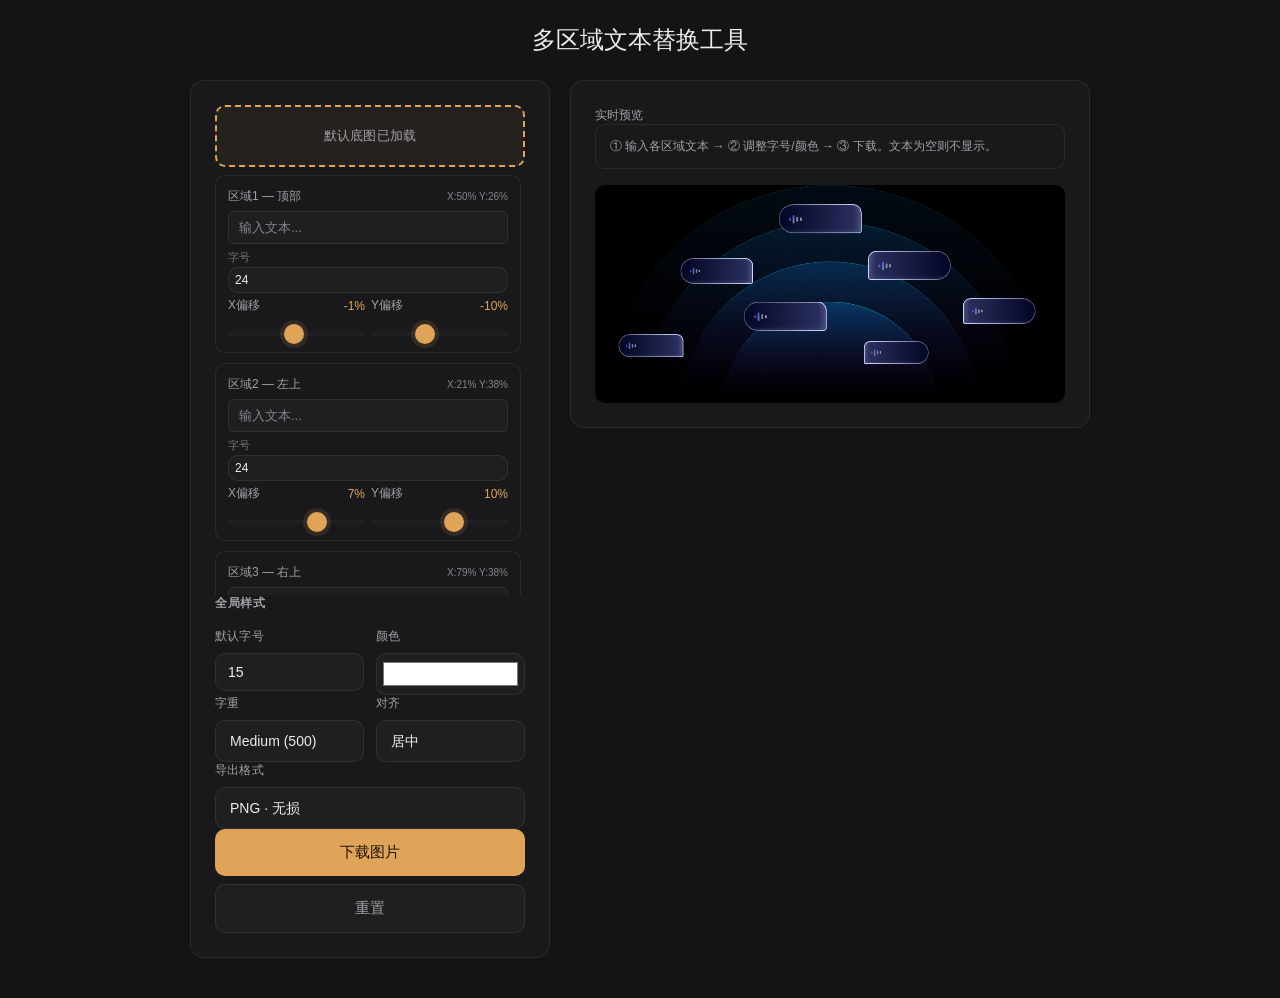
==== commit 62c38ef9: "feat(export): 欢迎文本/二维码叠加/卡片文本/批量码合成/Logo 生成器增加 WebP 导出" ====
--- a/card-text-overlay.html
+++ b/card-text-overlay.html
@@ -148,6 +148,12 @@
     </div>
   </div>
 
+  <div class="field"><label for="exportFmt">导出格式</label>
+  <select id="exportFmt">
+    <option value="png" selected>PNG · 无损</option>
+    <option value="webp">WebP · 高压缩</option>
+  </select></div>
+
   <button class="btn btn-primary" id="dlBtn">下载图片</button>
   <button class="btn btn-secondary" id="resetBtn">重置</button>
 </div>
@@ -280,10 +286,17 @@
 // 下载
 $('dlBtn').onclick = function() {
   if (!bgLoaded) { alert('请先加载底图'); return; }
-  var a = document.createElement('a');
-  a.download = '卡片文本_' + Date.now() + '.png';
-  a.href = cv.toDataURL('image/png', 1);
-  a.click();
+  var fmt = $('exportFmt').value;
+  var mime = fmt === 'webp' ? 'image/webp' : 'image/png';
+  cv.toBlob(function(blob){
+    if (!blob) return;
+    var ext = blob.type === 'image/webp' ? 'webp' : 'png';
+    var a = document.createElement('a');
+    a.download = '卡片文本_' + Date.now() + '.' + ext;
+    a.href = URL.createObjectURL(blob);
+    a.click();
+    setTimeout(function(){ URL.revokeObjectURL(a.href); }, 4000);
+  }, mime, fmt === 'webp' ? 0.92 : 1);
 };
 
 // 重置
